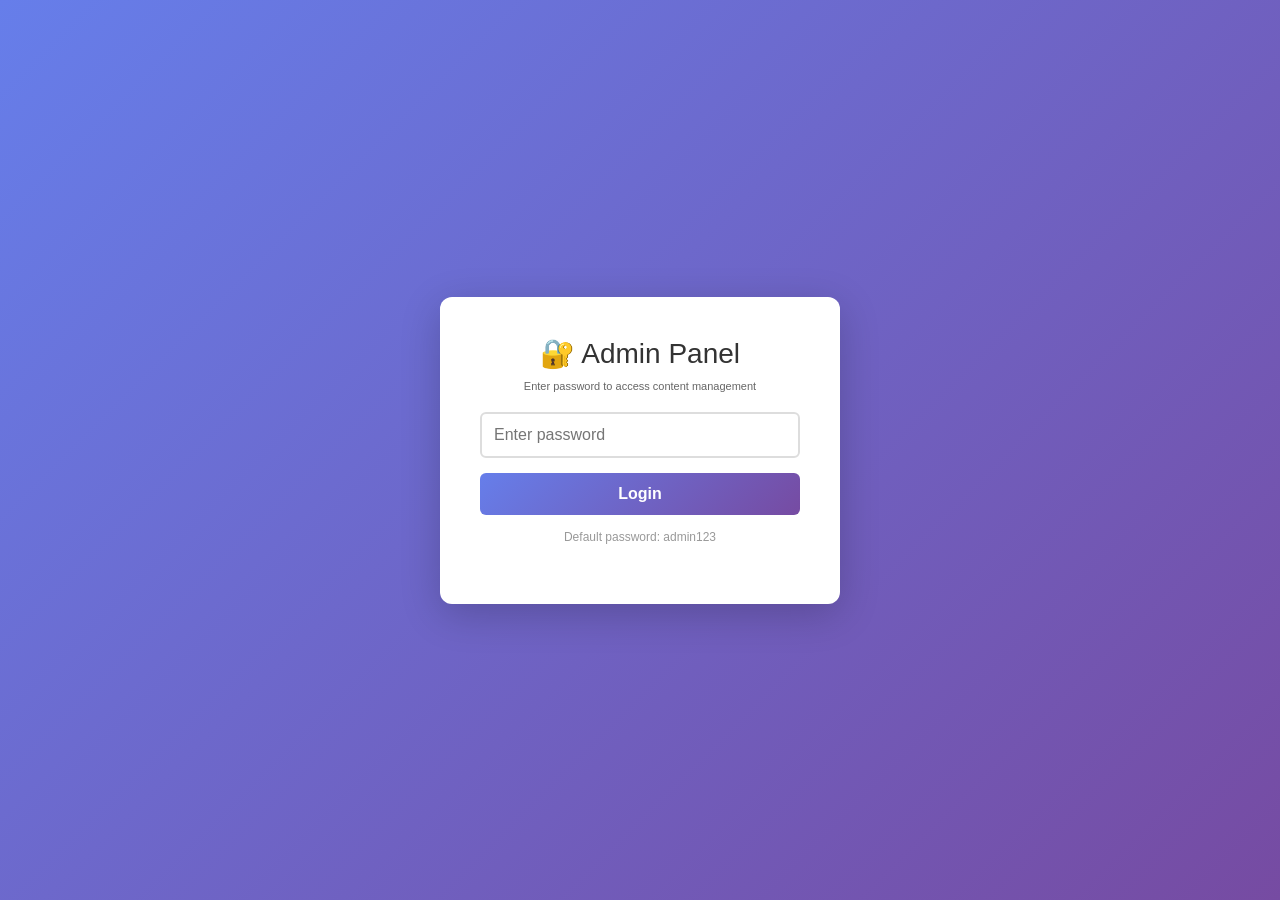
==== admin.html @ 39a4888f "init resume" ====
<!DOCTYPE html>
<html lang="en">
<head>
    <meta charset="UTF-8">
    <meta name="viewport" content="width=device-width, initial-scale=1.0">
    <title>Admin Panel - XP Portfolio</title>
    <link rel="stylesheet" href="css/reset.css">
    <link rel="stylesheet" href="css/admin.css">
</head>
<body>
    <div class="admin-container">
        <!-- Login Screen -->
        <div class="admin-login" id="adminLogin">
            <div class="login-box">
                <h1>🔐 Admin Panel</h1>
                <p>Enter password to access content management</p>
                <input type="password" id="adminPassword" placeholder="Enter password">
                <button onclick="adminAuth()">Login</button>
                <p class="hint">Default password: admin123</p>
            </div>
        </div>

        <!-- Admin Panel -->
        <div class="admin-panel" id="adminPanel" style="display: none;">
            <header class="admin-header">
                <h1>⚙️ XP Portfolio Admin Panel</h1>
                <button onclick="logout()" class="logout-btn">Logout</button>
            </header>

            <nav class="admin-nav">
                <button class="nav-btn active" onclick="showSection('wallpaper')">🖼️ Wallpaper</button>
                <button class="nav-btn" onclick="showSection('bootscreen')">🚀 Boot Screen</button>
                <button class="nav-btn" onclick="showSection('icons')">📁 Desktop Icons</button>
                <button class="nav-btn" onclick="showSection('content')">📝 Content</button>
                <button class="nav-btn" onclick="showSection('aboutme')">ℹ️ About Me</button>
                <button class="nav-btn" onclick="showSection('resume')">📄 Resume</button>
                <button class="nav-btn" onclick="showSection('projects')">🎨 Projects</button>
                <button class="nav-btn" onclick="showSection('profile')">👤 Profile</button>
                <button class="nav-btn" onclick="showSection('settings')">⚙️ Settings</button>
            </nav>

            <main class="admin-content">
                <!-- Wallpaper Section -->
                <section id="section-wallpaper" class="admin-section active">
                    <h2>Desktop Wallpaper</h2>
                    <div class="upload-area">
                        <div class="current-preview">
                            <h3>Current Wallpaper</h3>
                            <img id="currentWallpaper" src="assets/wallpaper-bliss.jpg" alt="Current wallpaper" onerror="this.src='data:image/svg+xml,%3Csvg xmlns=\'http://www.w3.org/2000/svg\' width=\'400\' height=\'300\'%3E%3Crect fill=\'%233a78b5\' width=\'400\' height=\'300\'/%3E%3Ctext x=\'50%25\' y=\'50%25\' text-anchor=\'middle\' fill=\'white\' font-size=\'20\'%3ENo wallpaper%3C/text%3E%3C/svg%3E'">
                        </div>
                        <div class="upload-controls">
                            <h3>Upload Image Wallpaper</h3>
                            <input type="file" id="wallpaperInput" accept="image/*" onchange="previewWallpaper(this)">
                            <div class="preview-box" id="wallpaperPreview"></div>
                            <button onclick="uploadWallpaper()" class="btn-primary">Apply Image</button>
                            <button onclick="removeWallpaperImage()" class="btn-danger" style="margin-top: 5px;">🗑️ Remove Image</button>
                            <hr>
                            <h3>Or Use Solid Color</h3>
                            <div class="editor-group">
                                <label>Background Color</label>
                                <div style="display: flex; gap: 10px; align-items: center;">
                                    <input type="color" id="wallpaperColor" value="#3a78b5" style="width: 60px; height: 40px; border: 2px solid #ddd; border-radius: 4px; cursor: pointer;">
                                    <input type="text" id="wallpaperColorHex" value="#3a78b5" placeholder="#3a78b5" style="flex: 1;" oninput="updateColorPicker(this.value)">
                                </div>
                            </div>
                            <button onclick="applyWallpaperColor()" class="btn-primary">Apply Color</button>
                            <button onclick="removeWallpaperColor()" class="btn-danger" style="margin-top: 5px;">🗑️ Remove Color</button>
                            <hr>
                            <button onclick="resetWallpaper()" class="btn-secondary">Reset to Default</button>
                        </div>
                    </div>
                </section>

                <!-- Boot Screen Section -->
                <section id="section-bootscreen" class="admin-section">
                    <h2>Boot Screen Image</h2>
                    <div class="upload-area">
                        <div class="current-preview">
                            <h3>Current Boot Screen</h3>
                            <img id="currentBootScreen" src="assets/images/boot-screen.jpg" alt="Current boot screen" onerror="this.src='data:image/svg+xml,%3Csvg xmlns=\'http://www.w3.org/2000/svg\' width=\'400\' height=\'300\'%3E%3Crect fill=\'%23000\' width=\'400\' height=\'300\'/%3E%3Ctext x=\'50%25\' y=\'50%25\' text-anchor=\'middle\' fill=\'white\' font-size=\'20\'%3ENo boot screen%3C/text%3E%3C/svg%3E'">
                        </div>
                        <div class="upload-controls">
                            <h3>Upload New Boot Screen</h3>
                            <p style="color: #666; font-size: 13px; margin-bottom: 10px;">
                                Upload a custom boot screen image. Recommended size: 1024x768 or higher.
                            </p>
                            <input type="file" id="bootScreenInput" accept="image/*" onchange="previewBootScreen(this)">
                            <div class="preview-box" id="bootScreenPreview"></div>
                            <button onclick="uploadBootScreen()" class="btn-primary">Apply Image</button>
                            <hr>
                            <h3>Or Use Background Color</h3>
                            <div class="editor-group">
                                <label>Background Color</label>
                                <div style="display: flex; gap: 10px; align-items: center;">
                                    <input type="color" id="bootScreenColor" value="#000000" style="width: 60px; height: 40px; border: 2px solid #ddd; border-radius: 4px; cursor: pointer;">
                                    <input type="text" id="bootScreenColorHex" value="#000000" placeholder="#000000" style="flex: 1;" oninput="updateBootColorPicker(this.value)">
                                </div>
                            </div>
                            <button onclick="applyBootScreenColor()" class="btn-primary">Apply Background Color</button>
                            <hr>
                            <h3>Boot Screen Text</h3>
                            <div class="editor-group">
                                <label>Title Text (Left)</label>
                                <input type="text" id="bootTextLeft" placeholder="Mitchlvin" value="Mitchlvin">
                            </div>
                            <div class="editor-group">
                                <label>Title Text (Right - XP)</label>
                                <input type="text" id="bootTextRight" placeholder="XP" value="XP">
                            </div>
                            <div class="editor-group">
                                <label>Subtitle</label>
                                <input type="text" id="bootTextSubtitle" placeholder="Visual Designer" value="Visual Designer">
                            </div>
                            <div class="editor-group">
                                <label>Bottom Left Text</label>
                                <textarea id="bootTextBottomLeft" rows="2" placeholder="For the best experience\nEnter Full Screen (F11)">For the best experience
Enter Full Screen (F11)</textarea>
                            </div>
                            <div class="editor-group">
                                <label>Bottom Right Text</label>
                                <input type="text" id="bootTextBottomRight" placeholder="Portfolio®" value="Portfolio®">
                            </div>
                            <hr>
                            <h4>Font Sizes (px)</h4>
                            <div class="editor-group" style="display: flex; gap: 15px; flex-wrap: wrap;">
                                <div style="flex: 1; min-width: 120px;">
                                    <label>Title Name</label>
                                    <input type="number" id="bootFontName" min="20" max="120" value="72" placeholder="72">
                                </div>
                                <div style="flex: 1; min-width: 120px;">
                                    <label>Title XP</label>
                                    <input type="number" id="bootFontXP" min="16" max="80" value="48" placeholder="48">
                                </div>
                                <div style="flex: 1; min-width: 120px;">
                                    <label>Subtitle</label>
                                    <input type="number" id="bootFontSubtitle" min="12" max="48" value="24" placeholder="24">
                                </div>
                            </div>
                            <div class="editor-group" style="display: flex; gap: 15px; flex-wrap: wrap;">
                                <div style="flex: 1; min-width: 120px;">
                                    <label>Bottom Hint</label>
                                    <input type="number" id="bootFontHint" min="8" max="24" value="14" placeholder="14">
                                </div>
                                <div style="flex: 1; min-width: 120px;">
                                    <label>Brand</label>
                                    <input type="number" id="bootFontBrand" min="16" max="60" value="36" placeholder="36">
                                </div>
                            </div>
                            <button onclick="saveBootScreenText()" class="btn-primary">Save Boot Screen Text</button>
                            <hr>
                            <h3>Boot Screen Duration</h3>
                            <div class="editor-group">
                                <label>Boot Screen Display Time (seconds)</label>
                                <input type="number" id="bootScreenDuration" min="0" max="30" step="0.5" value="3" placeholder="3">
                                <small style="color: #666;">Set to 0 to skip boot screen. Default: 3 seconds</small>
                            </div>
                            <button onclick="saveBootScreenDuration()" class="btn-primary">Save Duration</button>
                            <hr>
                            <h3>Loading Bar Settings</h3>
                            <div class="editor-group">
                                <label>Animation Loop Count (0 = infinite)</label>
                                <input type="number" id="bootLoaderLoops" min="0" max="100" value="1" placeholder="1">
                                <small style="color: #666;">Set to 0 for infinite loop, or specify number of times to animate</small>
                            </div>
                            <div class="editor-group">
                                <label>Loading Bar Width (px)</label>
                                <input type="number" id="bootLoaderWidth" min="100" max="600" value="220" placeholder="220">
                            </div>
                            <div class="editor-group">
                                <label>Loading Bar Height (px)</label>
                                <input type="number" id="bootLoaderHeight" min="10" max="50" value="22" placeholder="22">
                            </div>
                            <div class="editor-group">
                                <label>Loading Bar Border Radius (px)</label>
                                <input type="number" id="bootLoaderRadius" min="0" max="25" value="0" placeholder="0">
                                <small style="color: #666;">0 = square corners, higher values = more rounded</small>
                            </div>
                            <div class="editor-group">
                                <label>Animation Duration (seconds)</label>
                                <input type="number" id="bootLoaderDuration" min="0.5" max="10" step="0.5" value="2" placeholder="2">
                            </div>
                            <button onclick="saveBootLoaderSettings()" class="btn-primary">Save Loading Bar Settings</button>
                            <hr>
                            <button onclick="resetBootScreen()" class="btn-secondary">Reset to Default</button>
                        </div>
                    </div>
                </section>

                <!-- Desktop Icons Section -->
                <section id="section-icons" class="admin-section">
                    <h2>Desktop Icons</h2>
                    <div class="editor-group">
                        <label>Desktop Icon Size (px)</label>
                        <input type="number" id="iconSize" min="32" max="128" value="48" placeholder="48">
                        <small style="color: #666;">Default: 48px. Adjust size of desktop icons.</small>
                    </div>
                    <div class="editor-group">
                        <label>Desktop Icon Font Size (px)</label>
                        <input type="number" id="iconFontSize" min="8" max="24" value="11" placeholder="11">
                        <small style="color: #666;">Default: 11px. Adjust label font size.</small>
                    </div>
                    <div class="editor-group">
                        <label>Icon Gap / Spacing (px)</label>
                        <input type="number" id="iconGap" min="5" max="100" value="25" placeholder="25">
                        <small style="color: #666;">Default: 25px. Space between each icon.</small>
                    </div>
                    <div class="editor-group">
                        <label>Icon Margin from Edge (px)</label>
                        <input type="number" id="iconMargin" min="5" max="100" value="20" placeholder="20">
                        <small style="color: #666;">Default: 20px. Distance from screen edges (top & left).</small>
                    </div>
                    <button onclick="saveIconSettings()" class="btn-primary">Apply Icon Settings</button>
                    <hr>
                    <div class="icons-grid">
                        <div class="icon-card">
                            <h3>About Me Icon</h3>
                            <img id="iconAbout" src="data:image/svg+xml,%3Csvg viewBox='0 0 48 48' xmlns='http://www.w3.org/2000/svg'%3E%3Ccircle cx='24' cy='24' r='22' fill='%234a90d9'/%3E%3C/svg%3E" alt="About icon">
                            <input type="file" accept="image/*" onchange="previewIcon(this, 'about')">
                            <button onclick="uploadIcon('about')" class="btn-small">Update</button>
                        </div>
                        <div class="icon-card">
                            <h3>Resume Icon</h3>
                            <img id="iconResume" src="data:image/svg+xml,%3Csvg viewBox='0 0 48 48' xmlns='http://www.w3.org/2000/svg'%3E%3Crect x='8' y='4' width='32' height='40' fill='white' stroke='%23c00'/%3E%3C/svg%3E" alt="Resume icon">
                            <input type="file" accept="image/*" onchange="previewIcon(this, 'resume')">
                            <button onclick="uploadIcon('resume')" class="btn-small">Update</button>
                        </div>
                        <div class="icon-card">
                            <h3>Projects Icon</h3>
                            <img id="iconProjects" src="data:image/svg+xml,%3Csvg viewBox='0 0 48 48' xmlns='http://www.w3.org/2000/svg'%3E%3Ccircle cx='24' cy='24' r='20' fill='%234285f4'/%3E%3C/svg%3E" alt="Projects icon">
                            <input type="file" accept="image/*" onchange="previewIcon(this, 'projects')">
                            <button onclick="uploadIcon('projects')" class="btn-small">Update</button>
                        </div>
                        <div class="icon-card">
                            <h3>Contact Icon</h3>
                            <img id="iconContact" src="data:image/svg+xml,%3Csvg viewBox='0 0 48 48' xmlns='http://www.w3.org/2000/svg'%3E%3Crect x='4' y='10' width='40' height='28' fill='%23f5d442'/%3E%3C/svg%3E" alt="Contact icon">
                            <input type="file" accept="image/*" onchange="previewIcon(this, 'contact')">
                            <button onclick="uploadIcon('contact')" class="btn-small">Update</button>
                        </div>
                    </div>
                    <hr>
                    <h3>Boot & Login Screen Icons</h3>
                    <div class="icons-grid">
                        <div class="icon-card">
                            <h3>Boot Screen Logo</h3>
                            <img id="iconBootLogo" src="data:image/svg+xml,%3Csvg viewBox='0 0 88 88' xmlns='http://www.w3.org/2000/svg'%3E%3Crect x='2' y='2' width='38' height='38' fill='%23f25022'/%3E%3Crect x='48' y='2' width='38' height='38' fill='%237fba00'/%3E%3Crect x='2' y='48' width='38' height='38' fill='%2300a4ef'/%3E%3Crect x='48' y='48' width='38' height='38' fill='%23ffb900'/%3E%3C/svg%3E" alt="Boot logo">
                            <input type="file" accept="image/*" onchange="previewIcon(this, 'bootLogo')">
                            <button onclick="uploadIcon('bootLogo')" class="btn-small">Update</button>
                        </div>
                        <div class="icon-card">
                            <h3>Login Screen Avatar</h3>
                            <img id="iconLoginAvatar" src="data:image/svg+xml,%3Csvg viewBox='0 0 48 48' xmlns='http://www.w3.org/2000/svg'%3E%3Ccircle cx='24' cy='24' r='22' fill='%234a90d9'/%3E%3C/svg%3E" alt="Login avatar">
                            <input type="file" accept="image/*" onchange="previewIcon(this, 'loginAvatar')">
                            <button onclick="uploadIcon('loginAvatar')" class="btn-small">Update</button>
                        </div>
                    </div>
                </section>

                <!-- Content Section -->
                <section id="section-content" class="admin-section">
                    <h2>Website Content</h2>
                    <div class="content-editor">
                        <div class="editor-group">
                            <label>Boot Screen Title</label>
                            <input type="text" id="bootTitle" value="Mitchlvin">
                            <input type="text" id="bootTitleSuffix" value="XP" placeholder="Suffix (e.g., XP)">
                        </div>
                        <div class="editor-group">
                            <label>Boot Screen Subtitle</label>
                            <input type="text" id="bootSubtitle" value="Visual Designer">
                        </div>
                        <div class="editor-group">
                            <label>Boot Screen Hint (Bottom Left)</label>
                            <textarea id="bootHint" rows="2">For the best experience
Enter Full Screen (F11)</textarea>
                        </div>
                        <div class="editor-group">
                            <label>Boot Screen Portfolio Text (Bottom Right)</label>
                            <input type="text" id="bootPortfolio" value="Portfolio®">
                        </div>
                        <hr>
                        <div class="editor-group">
                            <label>Login Screen Title</label>
                            <input type="text" id="loginTitle" value="YourName">
                            <input type="text" id="loginTitleSuffix" value="XP">
                        </div>
                        <div class="editor-group">
                            <label>Login Screen Subtitle</label>
                            <input type="text" id="loginSubtitle" value="Frontend Developer">
                        </div>
                        <div class="editor-group">
                            <label>User Display Name</label>
                            <input type="text" id="userName" value="Your Name">
                        </div>
                        <div class="editor-group">
                            <label>User Role</label>
                            <input type="text" id="userRole" value="Frontend Developer">
                        </div>
                        <button onclick="saveContent()" class="btn-primary">Save All Content</button>
                    </div>
                </section>

                <!-- About Me Section -->
                <section id="section-aboutme" class="admin-section">
                    <h2>About Me Page</h2>
                    <div class="content-editor">
                        <h3>Theme Colors</h3>
                        <div class="editor-group" style="display: flex; gap: 20px;">
                            <div>
                                <label>Sidebar Color (Left)</label>
                                <input type="color" id="aboutSidebarColor" value="#6366f1" style="width: 60px; height: 30px;">
                            </div>
                            <div>
                                <label>Main Content Color (Right)</label>
                                <input type="color" id="aboutMainColor" value="#7c3aed" style="width: 60px; height: 30px;">
                            </div>
                        </div>
                        <hr>
                        <h3>Size Settings</h3>
                        <div class="editor-group" style="display: flex; gap: 20px;">
                            <div>
                                <label>Title Font Size (px)</label>
                                <input type="number" id="aboutTitleSize" value="24" min="16" max="48" style="width: 60px;">
                            </div>
                            <div>
                                <label>Paragraph Font Size (px)</label>
                                <input type="number" id="aboutFontSize" value="11" min="10" max="18" style="width: 60px;">
                            </div>
                            <div>
                                <label>Avatar Size (px)</label>
                                <input type="number" id="aboutAvatarSize" value="50" min="30" max="100" style="width: 60px;">
                            </div>
                        </div>
                        <hr>
                        <h3>Main Content</h3>
                        <div class="editor-group">
                            <label>About Me Title</label>
                            <input type="text" id="aboutMeTitle" value="About Me">
                        </div>
                        <div class="editor-group">
                            <label>Paragraph 1</label>
                            <textarea id="aboutPara1" rows="3">I'm Mitch, a visual designer from Brisbane, Australia. I tackle diverse design challenges and focus on bringing ideas to life.</textarea>
                        </div>
                        <div class="editor-group">
                            <label>Paragraph 2</label>
                            <textarea id="aboutPara2" rows="3">Growing up in New Zealand, I saw how powerful design could be through sport, particularly with rugby and the All Blacks.</textarea>
                        </div>
                        <div class="editor-group">
                            <label>Paragraph 3</label>
                            <textarea id="aboutPara3" rows="3">After committing to design in my twenties, I completed a Diploma of Graphic Design at Queensland TAFE.</textarea>
                        </div>
                        <div class="editor-group">
                            <label>Paragraph 4</label>
                            <textarea id="aboutPara4" rows="3">I first discovered focus, discipline, and the drive to constantly push standards through playing rugby.</textarea>
                        </div>
                        <hr>
                        <h3>Skills Section</h3>
                        <div class="editor-group">
                            <label>Section Title</label>
                            <input type="text" id="skillsHeaderTitle" value="Skills" placeholder="เช่น Technical Skills">
                        </div>
                        <div class="editor-group">
                            <label>Skills List (one per line)</label>
                            <textarea id="aboutSkillsList" rows="6" placeholder="พิมพ์ Skills แต่ละรายการ 1 บรรทัด เช่น:
🎨 Graphic Design
🌐 Web Design">🎨 Graphic Design
🌐 Web Design
📱 Social Graphics
🎬 Video Production
🖥️ UX/UI Design
💡 Creative Thinking</textarea>
                        </div>
                        <hr>
                        <h3>Software Section</h3>
                        <div class="editor-group">
                            <label>Section Title</label>
                            <input type="text" id="softwareHeaderTitle" value="Software" placeholder="เช่น Tools & Software">
                        </div>
                        <div class="editor-group">
                            <label>Software List (one per line)</label>
                            <textarea id="aboutSoftwareList" rows="5" placeholder="พิมพ์ Software แต่ละรายการ 1 บรรทัด เช่น:
🎨 Adobe CC
💻 VS Code">🎨 Adobe CC
💻 VS Code
🤖 Claude
🧠 Cursor
🌐 WordPress</textarea>
                        </div>
                        <button onclick="saveSkillsSoftware()" class="btn-primary" style="margin-top: 10px; margin-bottom: 15px;">💾 Save Skills & Software</button>
                        <button onclick="resetSkillsSoftware()" class="btn-secondary" style="margin-top: 10px; margin-bottom: 15px; margin-left: 10px; background: #dc3545;">🔄 Reset to Default</button>
                        <hr>
                        <h3>Paragraph Avatars</h3>
                        <div class="editor-group" style="display: flex; gap: 15px; flex-wrap: wrap;">
                            <div>
                                <label>Avatar 1</label>
                                <img id="previewAvatar1" src="" alt="Avatar 1" style="width: 50px; height: 50px; border-radius: 50%; display: block; margin: 5px 0; background: #4a90d9; object-fit: cover;">
                                <input type="file" accept="image/*" onchange="uploadAboutAvatar(this, 1)" style="width: 100px;">
                                <button type="button" onclick="clearAboutAvatar(1)" style="font-size: 10px; padding: 2px 5px;">Clear</button>
                            </div>
                            <div>
                                <label>Avatar 2</label>
                                <img id="previewAvatar2" src="" alt="Avatar 2" style="width: 50px; height: 50px; border-radius: 50%; display: block; margin: 5px 0; background: #e8a030; object-fit: cover;">
                                <input type="file" accept="image/*" onchange="uploadAboutAvatar(this, 2)" style="width: 100px;">
                                <button type="button" onclick="clearAboutAvatar(2)" style="font-size: 10px; padding: 2px 5px;">Clear</button>
                            </div>
                            <div>
                                <label>Avatar 3</label>
                                <img id="previewAvatar3" src="" alt="Avatar 3" style="width: 50px; height: 50px; border-radius: 50%; display: block; margin: 5px 0; background: #d4a574; object-fit: cover;">
                                <input type="file" accept="image/*" onchange="uploadAboutAvatar(this, 3)" style="width: 100px;">
                                <button type="button" onclick="clearAboutAvatar(3)" style="font-size: 10px; padding: 2px 5px;">Clear</button>
                            </div>
                            <div>
                                <label>Avatar 4</label>
                                <img id="previewAvatar4" src="" alt="Avatar 4" style="width: 50px; height: 50px; border-radius: 50%; display: block; margin: 5px 0; background: #993399; object-fit: cover;">
                                <input type="file" accept="image/*" onchange="uploadAboutAvatar(this, 4)" style="width: 100px;">
                                <button type="button" onclick="clearAboutAvatar(4)" style="font-size: 10px; padding: 2px 5px;">Clear</button>
                            </div>
                        </div>
                        <button onclick="saveAboutMe()" class="btn-primary">Save About Me</button>
                    </div>
                </section>

                <!-- Resume Section -->
                <section id="section-resume" class="admin-section">
                    <h2>My Resume / CV</h2>
                    <div class="content-editor">
                        <div class="editor-group">
                            <label>Background Color</label>
                            <input type="color" id="resumeBgColor" value="#808080" style="width: 60px; height: 30px;">
                        </div>
                        <hr>
                        <div class="editor-group">
                            <label>Upload CV Image (PNG, JPG recommended)</label>
                            <p style="font-size: 11px; color: #666; margin-bottom: 10px;">Upload a high-quality image of your CV/Resume. Recommended size: A4 ratio (595x842px or larger)</p>
                            <input type="file" accept="image/*" onchange="uploadCVImage(this)">
                            <img id="currentCVPreview" src="" alt="CV Preview" style="max-width: 300px; margin-top: 10px; display: none; border: 1px solid #ccc;">
                        </div>
                        <button onclick="clearCVImage()" class="btn-secondary" style="margin-top: 10px;">Clear CV Image</button>
                        <button onclick="saveResumeSettings()" class="btn-primary" style="margin-top: 10px; margin-left: 10px;">Save Settings</button>
                    </div>
                </section>

                <!-- Projects Section (List Only) -->
                <section id="section-projects" class="admin-section">
                    <h2>My Projects</h2>
                    <div class="content-editor">
                        <p style="color: #666; margin-bottom: 15px;">Manage your portfolio projects. Click Edit to modify or Delete to remove.</p>
                        <div id="projectsList">
                            <!-- Projects will be rendered here -->
                        </div>
                        
                        <hr style="margin: 30px 0;">
                        
                        <!-- Category Management -->
                        <h3 style="margin-bottom: 15px;">📂 Project Categories</h3>
                        <p style="color: #666; margin-bottom: 15px;">Manage sidebar categories. Drag to reorder, edit name/icon, or remove.</p>
                        
                        <div id="categoriesList" style="margin-bottom: 20px;">
                            <!-- Categories will be rendered here -->
                        </div>
                        
                        <div style="display: flex; gap: 10px; align-items: flex-end; flex-wrap: wrap; padding: 15px; background: #f8f9fa; border-radius: 8px;">
                            <div style="flex: 1; min-width: 150px;">
                                <label style="display: block; font-size: 12px; margin-bottom: 5px;">Category ID (lowercase)</label>
                                <input type="text" id="newCategoryId" placeholder="e.g. design" style="width: 100%;">
                            </div>
                            <div style="flex: 1; min-width: 150px;">
                                <label style="display: block; font-size: 12px; margin-bottom: 5px;">Display Name</label>
                                <input type="text" id="newCategoryName" placeholder="e.g. Design" style="width: 100%;">
                            </div>
                            <div style="flex: 1; min-width: 200px;">
                                <label style="display: block; font-size: 12px; margin-bottom: 5px;">Icon URL (16px)</label>
                                <input type="text" id="newCategoryIcon" placeholder="https://cdn-icons-png.flaticon.com/16/..." style="width: 100%;">
                            </div>
                            <button onclick="addCategory()" class="btn-primary" style="white-space: nowrap;">➕ Add Category</button>
                        </div>
                        
                        <div style="margin-top: 15px; display: flex; gap: 10px;">
                            <button onclick="saveCategories()" class="btn-primary">💾 Save Categories</button>
                            <button onclick="resetCategoriesToDefault()" class="btn-secondary">🔄 Reset to Default</button>
                        </div>
                    </div>
                </section>

                <!-- Profile Section -->
                <section id="section-profile" class="admin-section">
                    <h2>Profile Information</h2>
                    <div class="profile-editor">
                        <div class="editor-group">
                            <label>Profile Avatar</label>
                            <img id="currentAvatar" src="assets/images/avatar.png" alt="Avatar" style="width: 100px; height: 100px; border-radius: 50%; object-fit: cover;" onerror="this.src='data:image/svg+xml,%3Csvg xmlns=\'http://www.w3.org/2000/svg\' width=\'100\' height=\'100\'%3E%3Ccircle cx=\'50\' cy=\'50\' r=\'50\' fill=\'%234a90d9\'/%3E%3Ctext x=\'50%25\' y=\'60%25\' text-anchor=\'middle\' fill=\'white\' font-size=\'40\'%3E👤%3C/text%3E%3C/svg%3E'">
                            <input type="file" accept="image/*" onchange="previewAvatar(this)">
                            <button onclick="uploadAvatar()" class="btn-primary">Update Avatar</button>
                        </div>
                        <div class="editor-group">
                            <label>Email</label>
                            <input type="email" id="profileEmail" value="your.email@gmail.com">
                        </div>
                        <div class="editor-group">
                            <label>Location</label>
                            <input type="text" id="profileLocation" value="Your City, Country">
                        </div>
                        <div class="editor-group">
                            <label>Instagram URL</label>
                            <input type="url" id="socialInstagram" value="https://instagram.com">
                        </div>
                        <div class="editor-group">
                            <label>GitHub URL</label>
                            <input type="url" id="socialGithub" value="https://github.com">
                        </div>
                        <div class="editor-group">
                            <label>LinkedIn URL</label>
                            <input type="url" id="socialLinkedin" value="https://linkedin.com">
                        </div>
                        <button onclick="saveProfile()" class="btn-primary">Save Profile</button>
                    </div>
                </section>

                <!-- Settings Section -->
                <section id="section-settings" class="admin-section">
                    <h2>Admin Settings</h2>
                    <div class="settings-editor">
                        <h3>CRT Effect Settings</h3>
                        <div class="editor-group">
                            <label>CRT Scanline Opacity (%)</label>
                            <input type="range" id="crtScanlineOpacity" min="0" max="3" value="0.5" step="0.1" oninput="updateCrtPreview()">
                            <span id="crtScanlineValue">0.5%</span>
                            <small style="color: #666;">Default: 0.5%. Nearly invisible for crystal clear text</small>
                        </div>
                        <div class="editor-group">
                            <label>CRT Vignette Opacity (%)</label>
                            <input type="range" id="crtVignetteOpacity" min="0" max="30" value="0" oninput="updateCrtPreview()">
                            <span id="crtVignetteValue">0%</span>
                            <small style="color: #666;">Default: 0%. Screen edge darkness (0 = none)</small>
                        </div>
                        <div class="editor-group">
                            <label>CRT Brightness (%)</label>
                            <input type="range" id="crtBrightness" min="50" max="150" value="100" oninput="updateCrtPreview()">
                            <span id="crtBrightnessValue">100%</span>
                            <small style="color: #666;">Default: 100%. Screen brightness (50 = dark, 150 = bright)</small>
                        </div>
                        <button onclick="saveCrtSettings()" class="btn-primary">Save CRT Settings</button>
                        <hr>
                        <h3>Admin Password</h3>
                        <div class="editor-group">
                            <label>Change Admin Password</label>
                            <input type="password" id="newPassword" placeholder="New password">
                            <input type="password" id="confirmPassword" placeholder="Confirm password">
                            <button onclick="changePassword()" class="btn-primary">Update Password</button>
                        </div>
                        <hr>
                        <div class="editor-group">
                            <label>Export Configuration</label>
                            <p>Download all settings as JSON file</p>
                            <button onclick="exportConfig()" class="btn-secondary">Export Config</button>
                        </div>
                        <div class="editor-group">
                            <label>Import Configuration</label>
                            <input type="file" accept=".json" onchange="importConfig(this)">
                        </div>
                        <hr>
                        <div class="editor-group">
                            <label>💾 Save Current as Default</label>
                            <p style="color: #28a745;">บันทึกการตั้งค่าปัจจุบันเป็นค่าเริ่มต้นใหม่</p>
                            <button onclick="saveAsDefault()" class="btn-primary" style="background: #28a745;">💾 Save as Default</button>
                        </div>
                        <hr>
                        <div class="editor-group">
                            <label>Reset to Defaults</label>
                            <p style="color: #c00;">⚠️ This will reset all content to saved default values</p>
                            <button onclick="resetToDefaults()" class="btn-danger">Reset Everything</button>
                        </div>
                        <hr>
                        <div class="editor-group">
                            <label>📋 Error Logs</label>
                            <p style="color: #666;">ประวัติ error ที่เกิดขึ้น</p>
                            <div id="errorLogContainer" style="max-height:200px;overflow-y:auto;border:1px solid #ddd;border-radius:4px;background:#f9f9f9;">
                                <div style="color:#666;padding:10px;">No errors logged</div>
                            </div>
                            <button onclick="clearErrorLogs()" class="btn-secondary" style="margin-top:10px;">🗑️ Clear Logs</button>
                        </div>
                    </div>
                </section>
            </main>

            <footer class="admin-footer">
                <p>XP Portfolio Admin Panel v1.0 | Changes are saved to localStorage</p>
            </footer>
        </div>
    </div>

    <script src="js/admin.js?v=3"></script>
</body>
</html>
---- css/admin.css ----
/* Admin Panel Styles */

* {
    margin: 0;
    padding: 0;
    box-sizing: border-box;
}

body {
    font-family: 'Segoe UI', Tahoma, Geneva, Verdana, sans-serif;
    background: linear-gradient(135deg, #667eea 0%, #764ba2 100%);
    min-height: 100vh;
}

.admin-container {
    width: 100%;
    min-height: 100vh;
}

/* Login Screen */
.admin-login {
    display: flex;
    justify-content: center;
    align-items: center;
    min-height: 100vh;
    padding: 20px;
}

.login-box {
    background: white;
    padding: 40px;
    border-radius: 12px;
    box-shadow: 0 10px 40px rgba(0,0,0,0.2);
    max-width: 400px;
    width: 100%;
    text-align: center;
}

.login-box h1 {
    font-size: 28px;
    margin-bottom: 10px;
    color: #333;
}

.login-box p {
    color: #666;
    margin-bottom: 20px;
}

.login-box input {
    width: 100%;
    padding: 12px;
    border: 2px solid #ddd;
    border-radius: 6px;
    font-size: 16px;
    margin-bottom: 15px;
    transition: border-color 0.3s;
}

.login-box input:focus {
    outline: none;
    border-color: #667eea;
}

.login-box button {
    width: 100%;
    padding: 12px;
    background: linear-gradient(135deg, #667eea 0%, #764ba2 100%);
    color: white;
    border: none;
    border-radius: 6px;
    font-size: 16px;
    font-weight: bold;
    cursor: pointer;
    transition: transform 0.2s;
}

.login-box button:hover {
    transform: translateY(-2px);
}

.login-box .hint {
    margin-top: 15px;
    font-size: 12px;
    color: #999;
}

/* Admin Panel */
.admin-panel {
    display: flex;
    flex-direction: column;
    min-height: 100vh;
    height: 100vh;
    background: #f5f5f5;
    overflow: hidden;
}

.admin-header {
    background: linear-gradient(135deg, #667eea 0%, #764ba2 100%);
    color: white;
    padding: 20px 30px;
    display: flex;
    justify-content: space-between;
    align-items: center;
    box-shadow: 0 2px 10px rgba(0,0,0,0.1);
}

.admin-header h1 {
    font-size: 24px;
}

.logout-btn {
    padding: 8px 20px;
    background: rgba(255,255,255,0.2);
    color: white;
    border: 2px solid white;
    border-radius: 6px;
    cursor: pointer;
    font-weight: bold;
    transition: background 0.3s;
}

.logout-btn:hover {
    background: rgba(255,255,255,0.3);
}

/* Navigation */
.admin-nav {
    background: white;
    padding: 15px 30px;
    display: flex;
    gap: 10px;
    box-shadow: 0 2px 5px rgba(0,0,0,0.05);
    overflow-x: auto;
}

.nav-btn {
    padding: 10px 20px;
    background: #f0f0f0;
    border: none;
    border-radius: 6px;
    cursor: pointer;
    font-size: 14px;
    font-weight: 500;
    transition: all 0.3s;
    white-space: nowrap;
}

.nav-btn:hover {
    background: #e0e0e0;
}

.nav-btn.active {
    background: linear-gradient(135deg, #667eea 0%, #764ba2 100%);
    color: white;
}

/* Content Area */
.admin-content {
    flex: 1;
    padding: 30px;
    max-width: 1200px;
    width: 100%;
    margin: 0 auto;
    overflow-y: auto;
}

.admin-section {
    display: none;
    background: white;
    padding: 30px;
    border-radius: 12px;
    box-shadow: 0 2px 10px rgba(0,0,0,0.05);
}

.admin-section.active {
    display: block;
}

.admin-section h2 {
    font-size: 24px;
    margin-bottom: 25px;
    color: #333;
    border-bottom: 3px solid #667eea;
    padding-bottom: 10px;
}

.admin-section h3 {
    font-size: 16px;
    margin-bottom: 15px;
    color: #555;
}

/* Upload Area */
.upload-area {
    display: grid;
    grid-template-columns: 1fr 1fr;
    gap: 30px;
    margin-top: 20px;
}

.current-preview img {
    width: 100%;
    max-height: 300px;
    object-fit: cover;
    border-radius: 8px;
    border: 2px solid #ddd;
}

.upload-controls {
    display: flex;
    flex-direction: column;
    gap: 15px;
}

.preview-box {
    width: 100%;
    min-height: 200px;
    border: 2px dashed #ddd;
    border-radius: 8px;
    display: flex;
    justify-content: center;
    align-items: center;
    background: #f9f9f9;
    overflow: hidden;
}

.preview-box img {
    max-width: 100%;
    max-height: 200px;
    object-fit: contain;
}

.preview-box:empty::before {
    content: 'Preview will appear here';
    color: #999;
}

/* Icons Grid */
.icons-grid {
    display: grid;
    grid-template-columns: repeat(auto-fill, minmax(200px, 1fr));
    gap: 20px;
    margin-top: 20px;
}

.icon-card {
    background: #f9f9f9;
    padding: 20px;
    border-radius: 8px;
    text-align: center;
    border: 2px solid #e0e0e0;
}

.icon-card h3 {
    font-size: 14px;
    margin-bottom: 15px;
    color: #333;
}

.icon-card img {
    width: 80px;
    height: 80px;
    margin-bottom: 15px;
    object-fit: contain;
}

.icon-card input[type="file"] {
    width: 100%;
    padding: 8px;
    margin-bottom: 10px;
    font-size: 12px;
}

/* Content Editor */
.content-editor,
.profile-editor,
.settings-editor {
    display: flex;
    flex-direction: column;
    gap: 20px;
    margin-top: 20px;
}

.editor-group {
    display: flex;
    flex-direction: column;
    gap: 8px;
}

.editor-group label {
    font-weight: 600;
    color: #555;
    font-size: 14px;
}

.editor-group input,
.editor-group textarea {
    padding: 10px;
    border: 2px solid #ddd;
    border-radius: 6px;
    font-size: 14px;
    font-family: inherit;
    transition: border-color 0.3s;
}

.editor-group input:focus,
.editor-group textarea:focus {
    outline: none;
    border-color: #667eea;
}

.editor-group textarea {
    resize: vertical;
    min-height: 80px;
}

.editor-group p {
    font-size: 13px;
    color: #666;
}

hr {
    border: none;
    border-top: 1px solid #e0e0e0;
    margin: 20px 0;
}

/* Buttons */
.btn-primary,
.btn-secondary,
.btn-danger,
.btn-small {
    padding: 12px 24px;
    border: none;
    border-radius: 6px;
    font-size: 14px;
    font-weight: 600;
    cursor: pointer;
    transition: all 0.3s;
}

.btn-primary {
    background: linear-gradient(135deg, #667eea 0%, #764ba2 100%);
    color: white;
}

.btn-primary:hover {
    transform: translateY(-2px);
    box-shadow: 0 5px 15px rgba(102, 126, 234, 0.4);
}

.btn-secondary {
    background: #f0f0f0;
    color: #333;
}

.btn-secondary:hover {
    background: #e0e0e0;
}

.btn-danger {
    background: #dc3545;
    color: white;
}

.btn-danger:hover {
    background: #c82333;
}

.btn-small {
    padding: 8px 16px;
    font-size: 12px;
}

/* Footer */
.admin-footer {
    background: white;
    padding: 20px 30px;
    text-align: center;
    color: #666;
    font-size: 13px;
    box-shadow: 0 -2px 5px rgba(0,0,0,0.05);
}

/* Responsive */
@media (max-width: 768px) {
    .upload-area {
        grid-template-columns: 1fr;
    }
    
    .admin-nav {
        padding: 10px 15px;
    }
    
    .admin-content {
        padding: 15px;
    }
    
    .admin-section {
        padding: 20px;
    }
    
    .icons-grid {
        grid-template-columns: repeat(auto-fill, minmax(150px, 1fr));
    }
}

/* Success/Error Messages */
.message {
    padding: 12px 20px;
    border-radius: 6px;
    margin-bottom: 20px;
    font-size: 14px;
    animation: slideIn 0.3s ease;
}

.message.success {
    background: #d4edda;
    color: #155724;
    border: 1px solid #c3e6cb;
}

.message.error {
    background: #f8d7da;
    color: #721c24;
    border: 1px solid #f5c6cb;
}

@keyframes slideIn {
    from {
        opacity: 0;
        transform: translateY(-10px);
    }
    to {
        opacity: 1;
        transform: translateY(0);
    }
}
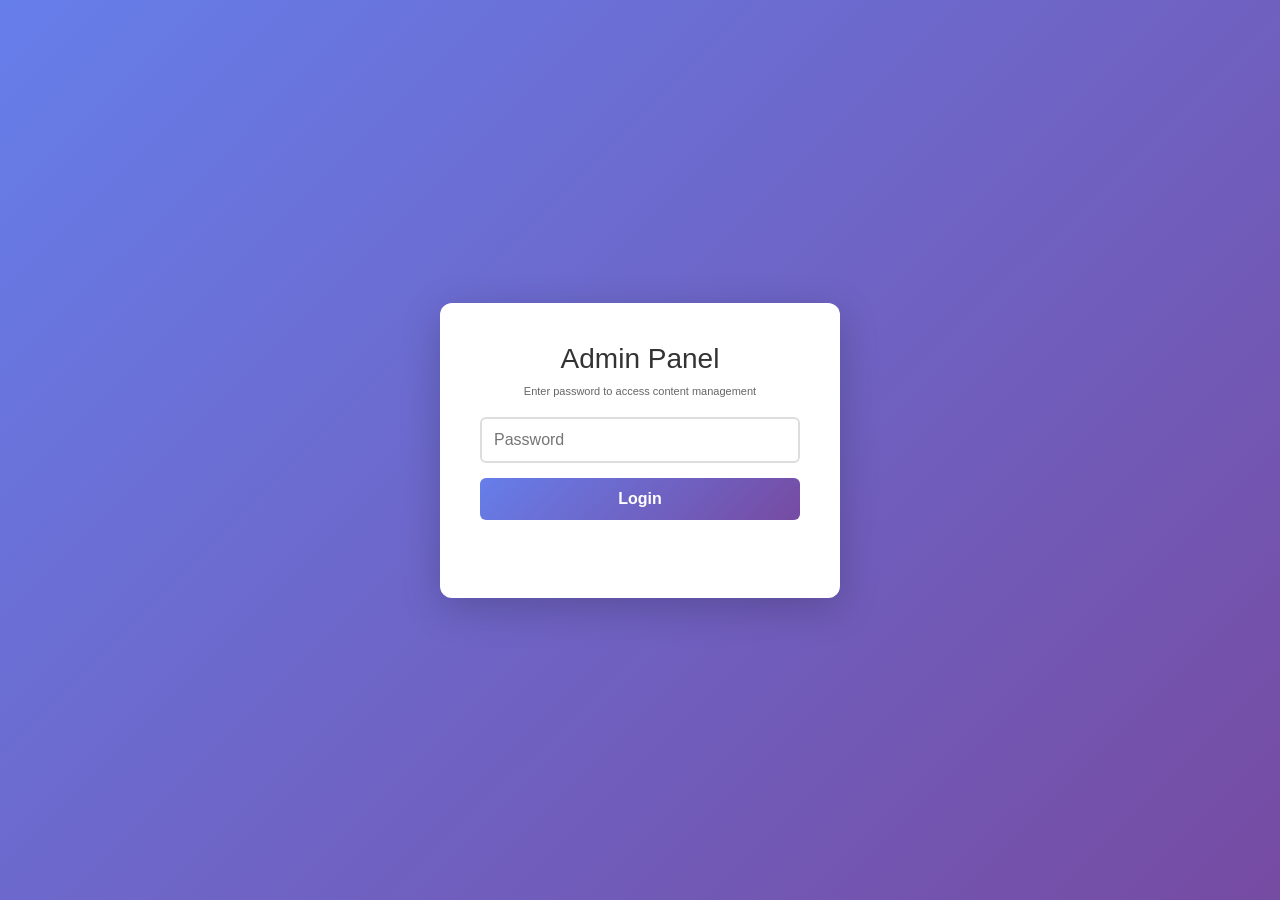
==== commit 594e0f63: "feat: remove plaintext password hint, add first-login flow, config download button" ====
--- a/admin.html
+++ b/admin.html
@@ -11,12 +11,20 @@
     <div class="admin-container">
         <!-- Login Screen -->
         <div class="admin-login" id="adminLogin">
-            <div class="login-box">
-                <h1>🔐 Admin Panel</h1>
+            <div class="login-box" id="loginBox">
+                <h1>Admin Panel</h1>
                 <p>Enter password to access content management</p>
-                <input type="password" id="adminPassword" placeholder="Enter password">
+                <input type="password" id="adminPassword" placeholder="Password" onkeydown="if(event.key==='Enter') adminAuth()">
                 <button onclick="adminAuth()">Login</button>
-                <p class="hint">Default password: admin123</p>
+                <p id="loginError" style="color:#c00;font-size:13px;min-height:18px;"></p>
+            </div>
+            <div id="firstLoginSection" style="display:none;" class="login-box">
+                <h1>Set Admin Password</h1>
+                <p>No password is configured. Set one now (min 8 characters).</p>
+                <input type="password" id="firstPassword" placeholder="New password">
+                <input type="password" id="firstPasswordConfirm" placeholder="Confirm password">
+                <button onclick="setFirstPassword()">Set Password</button>
+                <p id="firstLoginError" style="color:#c00;font-size:13px;min-height:18px;"></p>
             </div>
         </div>
 
@@ -549,9 +557,12 @@
                         </div>
                         <hr>
                         <div class="editor-group">
-                            <label>Export Configuration</label>
-                            <p>Download all settings as JSON file</p>
-                            <button onclick="exportConfig()" class="btn-secondary">Export Config</button>
+                            <label>Download config.json</label>
+                            <p>Save all settings as <code>data/config.json</code> in your repo to make them permanent.</p>
+                            <a id="downloadConfigBtn" class="btn-primary hidden" style="display:inline-block;text-decoration:none;padding:8px 16px;">
+                                ⬇ Download config.json
+                            </a>
+                            <button onclick="exportConfig()" class="btn-secondary" style="margin-top:6px;">Export (legacy)</button>
                         </div>
                         <div class="editor-group">
                             <label>Import Configuration</label>
--- a/css/admin.css
+++ b/css/admin.css
@@ -437,3 +437,5 @@
         transform: translateY(0);
     }
 }
+
+.hidden { display: none !important; }
